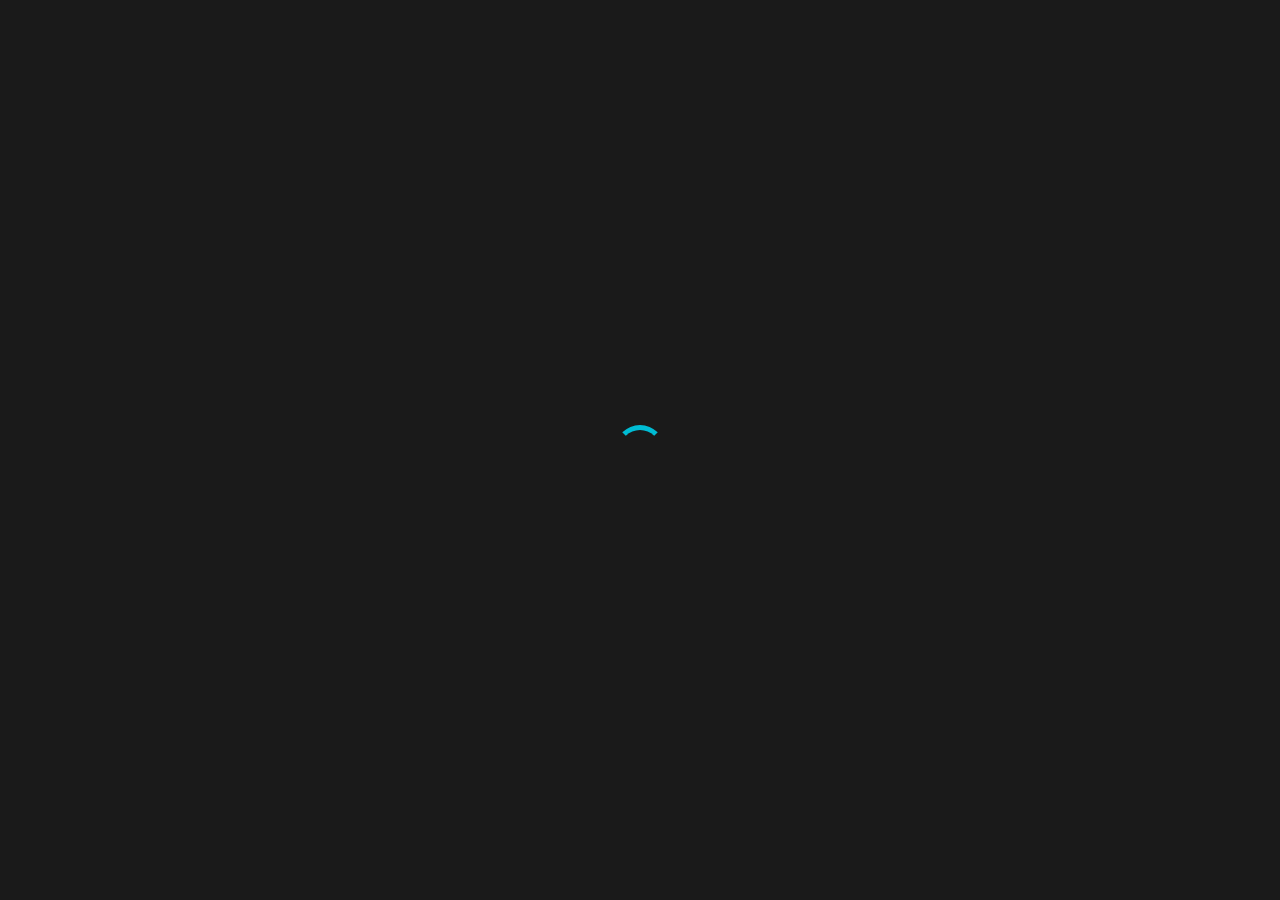
==== index.html @ cb2e1cc2 "h" ====
<!DOCTYPE html>
<html lang="en">
  <head>
    <meta charset="UTF-8" />
    <meta http-equiv="X-UA-Compatible" content="IE=edge" />
    <meta name="viewport" content="width=device-width, initial-scale=1.0" />
    <title>Slider</title>
    <link rel="stylesheet" href="/style.css" />
    <link rel="preconnect" href="https://fonts.googleapis.com" />
    <link rel="preconnect" href="https://fonts.gstatic.com" crossorigin />
    <link
      href="https://fonts.googleapis.com/css2?family=Ubuntu:ital,wght@0,300;0,400;0,500;0,700;1,300;1,400;1,500;1,700&display=swap"
      rel="stylesheet"
    />
    <link rel="stylesheet" type="text/css" href="./slick/slick.css">
  <link rel="stylesheet" type="text/css" href="./slick/slick-theme.css">
  </head>
  <body>
    <!-- loadin Screen For Good Look  -->
    <div class="loading-screen" id="loading">
      <div class="loader">
        </div>
        </div>
    <!-- main code  -->
    <div class="two-col">
      <div class="main-slider">
      <div class="preview-images" id="previewimages">
        <div class="top" onclick="Taketotop()">
            <svg xmlns="http://www.w3.org/2000/svg" fill="none" viewBox="0 0 24 24" stroke-width="1.5" stroke="currentColor" class="icon">
            <path stroke-linecap="round" stroke-linejoin="round" d="M4.5 15.75l7.5-7.5 7.5 7.5" />
          </svg>
          </div>
          <img
          src="/assets/mug1.png"
          alt="Image 1"
          onclick="displayImage('/assets/mug1.png')"
        />
        <img
          src="/assets/mug2.png"
          alt="Image 2"
          onclick="displayImage('/assets/mug2.png')"
        />
        <img
          src="/assets/mug3.png"
          alt="Image 3"
          onclick="displayImage('/assets/mug3.png')"
        />
        <!-- hhh  -->
        <img
        src="/assets/mug4.png"
        alt="Image 1"
        onclick="displayImage('/assets/mug1.png')"
      />
      <img
        src="/assets/mug5.png"
        alt="Image 2"
        onclick="displayImage('/assets/mug2.png')"
      />
      <img
        src="/assets/mug6.png"
        alt="Image 3"
        onclick="displayImage('/assets/mug3.png')"
      />
          
          <div class="bottom" onclick="Taketodown()">
        <svg xmlns="http://www.w3.org/2000/svg" fill="none" viewBox="0 0 24 24" stroke-width="1.5" stroke="currentColor" class="icon">
        <path stroke-linecap="round" stroke-linejoin="round" d="M19.5 8.25l-7.5 7.5-7.5-7.5" />
      </svg>
      </div>
      </div>
      <div class="slider-view" id="displayDiv">
        <img src="/assets/mug1.png" alt="Displayed Image" id="displayedImage" />
        <div class="location-image">
            <div class="dot"></div>
            <div class="dot"></div>
            <div class="dot"></div>
            <div class="dot activedot"></div>
            <div class="dot"></div>
            <div class="dot"></div>
            <div class="dot"></div>
        </div> 
      </div>    
    </div>
    <div class="info-space">
        <h1>Your Text OR Info:</h1>
        <p>Lorem ipsum dolor sit amet consectetur, adipisicing elit. Quod numquam odio iste repellat sapiente eaque ea quis voluptatibus cupiditate deserunt quasi modi aliquam assumenda est placeat tenetur quibusdam rerum enim, labore praesentium laboriosam. Odio earum provident corporis aliquam at necessitatibus consequatur blanditiis modi distinctio quo impedit, in, aspernatur magni magnam recusandae enim suscipit ea vero ipsam consectetur corrupti. Minus fugit veritatis explicabo corrupti non ad asperiores amet illum temporibus sequi facilis hic ex officia, et animi eveniet rem aperiam incidunt. Temporibus, eligendi commodi veritatis officiis aspernatur suscipit obcaecati eveniet cum iusto voluptatibus eum aut tempore quia possimus doloribus culpa cupiditate ab deserunt minima veniam fugit. Maiores, repellat. Sint ullam dolore iure, officia assumenda corporis neque. Doloribus minima nihil eligendi adipisci commodi aliquid, nobis voluptas optio provident aperiam tempore ea quidem expedita. Eaque laudantium atque fuga fugiat, quasi obcaecati iure nobis inventore numquam debitis dolore sunt repellat, dignissimos harum? Quidem reiciendis esse praesentium soluta obcaecati quas assumenda illo sapiente quae porro iure, doloribus eaque non excepturi nobis cum. Reprehenderit vel repudiandae accusantium blanditiis voluptatum aspernatur est repellendus illum neque molestiae sunt possimus quidem quae, obcaecati explicabo distinctio sint architecto nihil consequatur! Sit alias quas ut adipisci optio fugiat veritatis. Quibusdam sequi atque iure ipsum tenetur, suscipit quae impedit eius blanditiis, iste unde similique, asperiores cumque quia ea et ipsam labore quaerat ad animi illo pariatur exercitationem error? Autem, voluptatibus tempora. Suscipit repudiandae expedita adipisci officiis eaque! Perferendis iste ex ad odio tempore nesciunt, possimus odit dolorem sed saepe doloremque consectetur repellendus vel tenetur facere obcaecati magnam earum modi perspiciatis voluptates repellat, laborum expedita quisquam adipisci! Dolor doloremque iure laboriosam dolorum nesciunt sunt, quod excepturi expedita nisi inventore? Illum omnis nisi perferendis quaerat quis placeat alias minima hic tenetur cumque modi laudantium sunt, id accusamus eligendi! Quam nesciunt exercitationem alias reprehenderit autem!</p>
    </div>

    <script type="text/javascript" src="/app.js"></script>
    <script src="https://code.jquery.com/jquery-2.2.0.min.js" type="text/javascript"></script>
  <script src="./slick/slick.js" type="text/javascript" charset="utf-8"></script>
  </body>
</html>
---- style.css ----
* {
  box-sizing: border-box;
  padding: 0;
  margin: 0;
  font-family: "Ubuntu", sans-serif;
  scroll-behavior: smooth;
}
.loading-screen {
  display: flex;
  justify-content: center;
  align-items: center;
  width: 100vw;
  height: 100dvh;
  position: fixed;
  top: 0;
  left: 0;
  right: 0;
  bottom: 0;
  background: #1a1a1a;
  z-index: 999;
  transition: all 1s;
}
.loader {
  display: flex;
  justify-content: center;
  object-fit: cover;
  margin: auto;
  width: 50px;
  height: 50px;
  border-top: 5px solid #00bcd4;
  border-left: 5px solid transparent;
  border-right: 5px solid transparent;
  border-bottom: 5px solid transparent;
  border-radius: 50%;
  animation: loadAni 1s ease-in-out infinite;
}
@keyframes loadAni {
  100% {
    transform: rotate(360deg);
  }
}
html,
body {
  max-width: 100vw;
  overflow-x: hidden;
}

body {
  background: #1a1a1a;
  color: #f1f1f1;
}

a {
  color: inherit;
  text-decoration: none;
}
button {
  padding: 10px 20px;
  border-radius: 4px;
  background: rgba(225, 225, 225, 0.1);
  color: #f1f1f1;
  cursor: pointer;
  width: min-content;
  border: none;
  white-space: nowrap;
  outline: none;
}
button:hover {
  background: rgba(225, 225, 225, 0.3);
}
input,
select {
  padding: 15px;
  border-radius: 4px;
  background: rgba(225, 225, 225, 0.1);
  color: #f1f1f1;
  border: none;
  outline: none;
}
form,
.form {
  display: flex;
  flex-direction: column;
  gap: 10px;
  text-align: left;
}
@media (prefers-color-scheme: dark) {
  html {
    color-scheme: dark;
  }
}
/* ===== Scrollbar CSS ===== */
/* Firefox */
body {
  scrollbar-width: auto;
  scrollbar-color: #00bcd4 #9c279c;
}

/* Chrome, Edge, and Safari */
body::-webkit-scrollbar {
  width: 10px;
}
.preview-images::-webkit-scrollbar{
    width: 0px;
}
body::-webkit-scrollbar-track {
  background: transparent;
}

body::-webkit-scrollbar-thumb {
  background-color: #f1f1f1;
  border-radius: 1px;
  border: 3px solid transparent;
}

/* Main CSS  */
.two-col {
  display: grid;
  grid-template-columns: 60% 1fr;
  gap: 10px;
  width: 95vw;
  padding: 10px;
  height: 60vh;
  border-radius: 4px;
  box-shadow: -1px -1px 0px 90px rgba(225, 225, 225, 0.1);
  margin: 50px auto;
}
.slider {
  width: 100%;
  background: rgba(225, 225, 225, 0.1);
}

.main-slider {
  display: grid;
  grid-template-columns: 20% 1fr;
  overflow: hidden;
}
.preview-images {
  display: flex;
  flex-direction: column;
  gap: 10px;
  overflow-y: scroll;
  padding: 10px;
  position: relative;
  border-right: 0.1px solid rgba(225, 225, 225, 0.3);
}
.slider-view {
  padding: 10px;
  width: 100%;
  height: 100%;
  overflow: hidden;
  display: flex;
  justify-content: center;
  align-items: center;
  position: relative;
  border-right: 0.1px solid rgba(225, 225, 225, 0.3);
}
.slider-view img {
  width: auto;
  height: 90%;
}
img {
  object-fit: cover;
  cursor: pointer;
  border-radius: 4px;
}
.location-image {
  display: flex;
  flex-direction: row;
  gap: 10px;
  position: absolute;
  left: 0;
  right: 0;
  margin: 0px auto;
  bottom: 0px;
  width: min-content;
  border-radius: 35px;
  padding: 10px;
}
.dot {
  width: 5px;
  height: 5px;
  border-radius: 50%;
  background: rgba(225, 225, 225, 0.1);
  cursor: pointer;
}
.activedot {
  background: #00bcd4;
}
.top, .bottom{
    width: 40px;
    height: 40px;
    border-radius: 4px;
    display: flex;
    justify-content: center;
    align-items: center;
    margin: 0 auto;
    cursor: pointer;
    background: #1a1a1a;
}
.icon{
    width: 20px;
    height: 20px;
}
.top:hover, .bottom:hover{
    background: rgba(0,0,0,0.5);
}
.top{
    position: sticky;
    top: 0px;
    left: 0;
    right: 0;
    margin: 0 auto;
    border: 0.1px solid rgba(225, 225, 225, 0.1);
}
.bottom{
    position: sticky;
    bottom: 0px;
    left: 0;
    right: 0;
    margin: 0 auto;
    border: 0.1px solid rgba(225, 225, 225, 0.1);
}
.info-space {
  overflow-y: scroll;
}
@media only screen and (max-width: 768px) {
  .two-col{
    grid-template-columns: 1fr;
    height: 70vh;
  }
  .main-slider{
    grid-template-columns: 25% 1fr;
  }
  .preview-images{
    padding: 5px;
  }
  .location-image{
    padding: 0;
  }
  .slider-view{
    border: none;
    padding: 5px;
  }
}

@media only screen and (max-width: 376px) {}
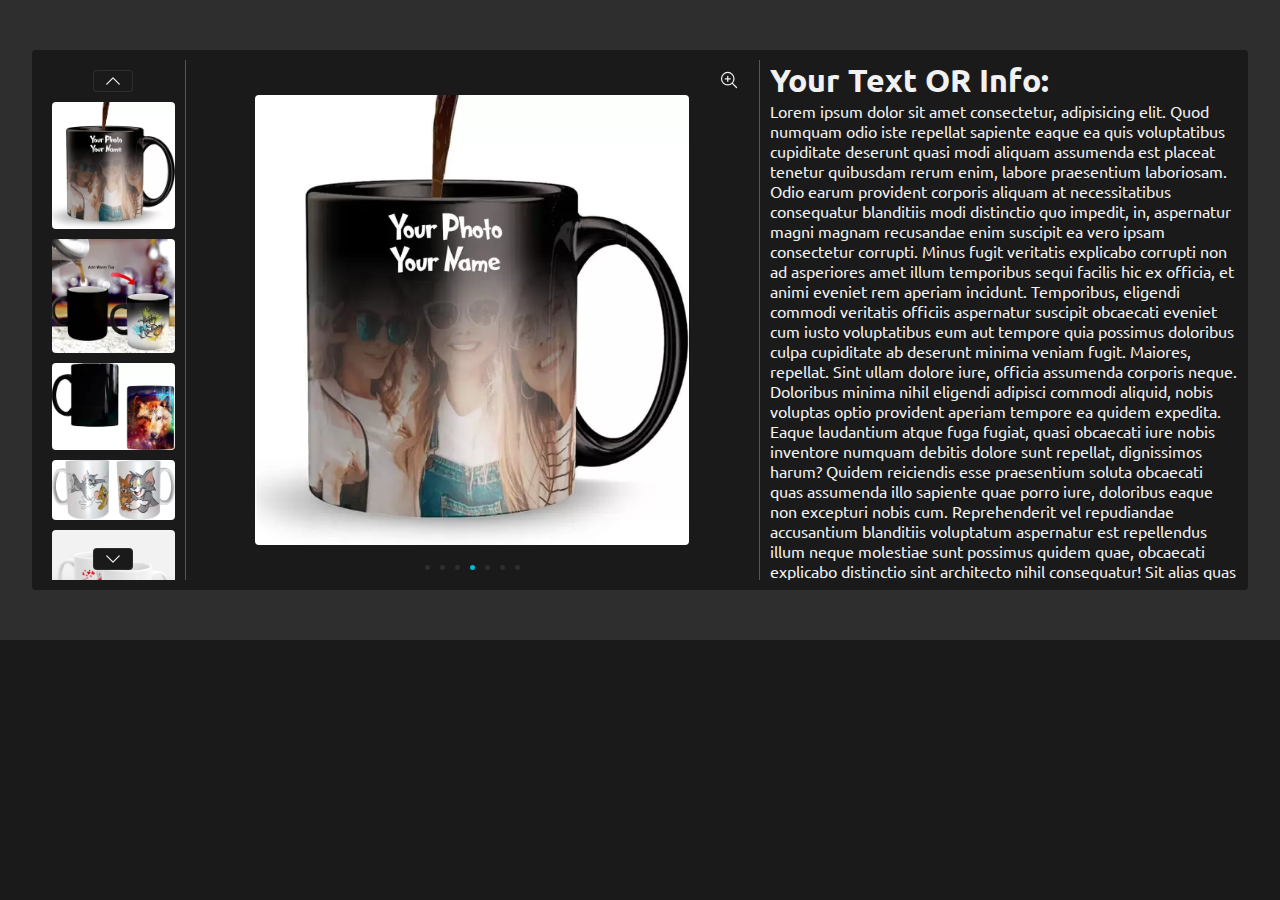
==== commit 3b58a9ed: "nope" ====
--- a/index.html
+++ b/index.html
@@ -17,14 +17,14 @@
   </head>
   <body>
     <!-- loadin Screen For Good Look  -->
-    <div class="loading-screen" id="loading">
+    <!-- <div class="loading-screen" id="loading">
       <div class="loader">
         </div>
-        </div>
+        </div> -->
     <!-- main code  -->
     <div class="two-col">
       <div class="main-slider">
-      <div class="preview-images" id="previewimages">
+      <div class="preview-images" id="preview-images">
         <div class="top" onclick="Taketotop()">
             <svg xmlns="http://www.w3.org/2000/svg" fill="none" viewBox="0 0 24 24" stroke-width="1.5" stroke="currentColor" class="icon">
             <path stroke-linecap="round" stroke-linejoin="round" d="M4.5 15.75l7.5-7.5 7.5 7.5" />
@@ -78,6 +78,11 @@
             <div class="dot"></div>
             <div class="dot"></div>
             <div class="dot"></div>
+        </div>
+        <div class="zoom">
+            <svg xmlns="http://www.w3.org/2000/svg" fill="none" viewBox="0 0 24 24" stroke-width="1.5" stroke="currentColor" class="icon">
+                <path stroke-linecap="round" stroke-linejoin="round" d="M21 21l-5.197-5.197m0 0A7.5 7.5 0 105.196 5.196a7.5 7.5 0 0010.607 10.607zM10.5 7.5v6m3-3h-6" />
+              </svg>              
         </div> 
       </div>    
     </div>
--- a/style.css
+++ b/style.css
@@ -177,6 +177,22 @@
   border-radius: 35px;
   padding: 10px;
 }
+.zoom{
+  display: flex;
+  flex-direction: row;
+  gap: 10px;
+  position: absolute;
+  right: 10px;
+  top: 0px;
+  width: min-content;
+  border-radius: 35px;
+  padding: 10px;
+}
+.zoom:hover{
+  border-radius: 50%;
+  background: rgba(225, 225, 225, 0.1);
+  cursor: pointer;
+}
 .dot {
   width: 5px;
   height: 5px;
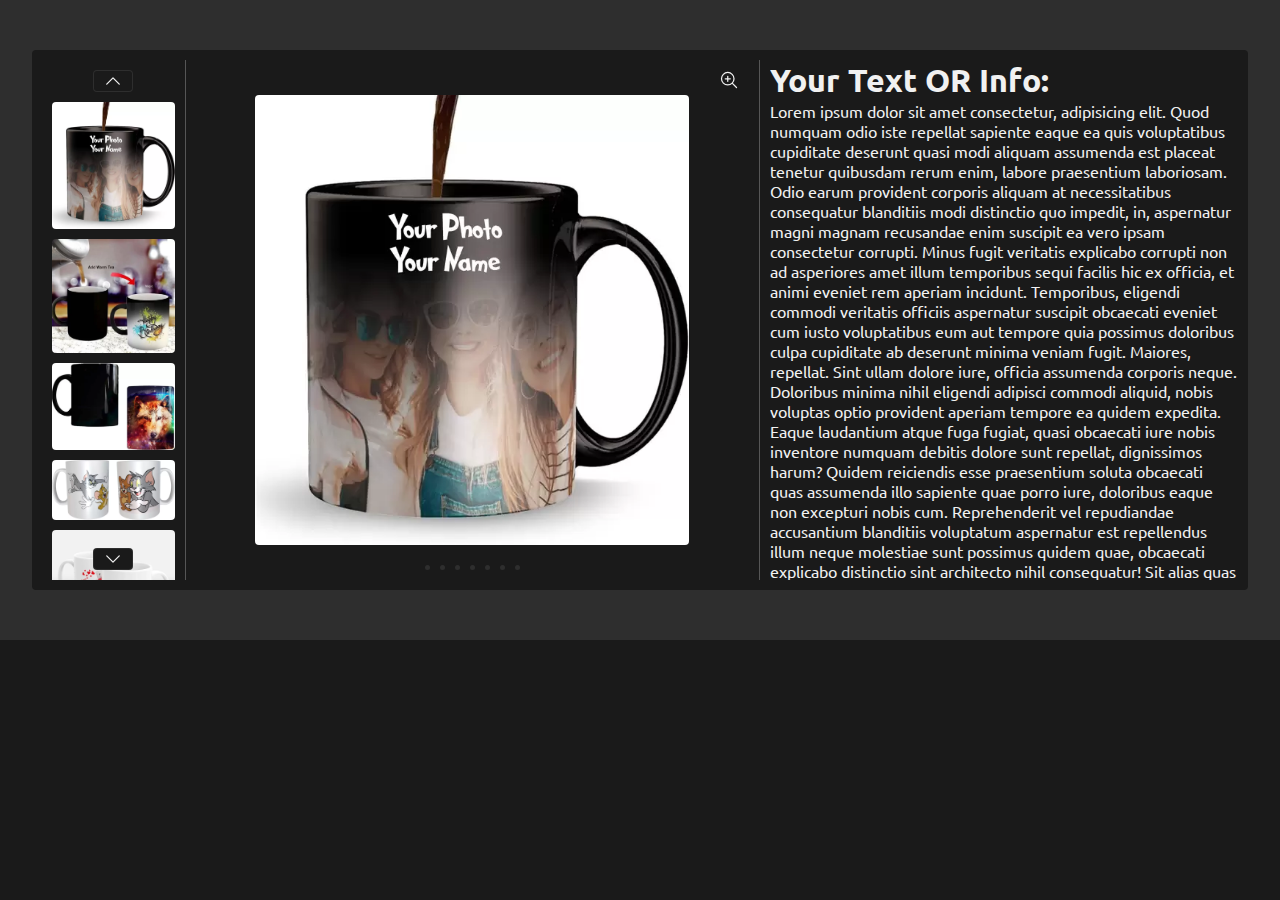
==== commit 6f73facc: "added" ====
--- a/index.html
+++ b/index.html
@@ -45,21 +45,20 @@
           alt="Image 3"
           onclick="displayImage('/assets/mug3.png')"
         />
-        <!-- hhh  -->
         <img
         src="/assets/mug4.png"
         alt="Image 1"
-        onclick="displayImage('/assets/mug1.png')"
+        onclick="displayImage('/assets/mug4.png')"
       />
       <img
         src="/assets/mug5.png"
         alt="Image 2"
-        onclick="displayImage('/assets/mug2.png')"
+        onclick="displayImage('/assets/mug5.png')"
       />
       <img
         src="/assets/mug6.png"
         alt="Image 3"
-        onclick="displayImage('/assets/mug3.png')"
+        onclick="displayImage('/assets/mug6.png')"
       />
           
           <div class="bottom" onclick="Taketodown()">
@@ -74,12 +73,12 @@
             <div class="dot"></div>
             <div class="dot"></div>
             <div class="dot"></div>
-            <div class="dot activedot"></div>
+            <div class="dot"></div>
             <div class="dot"></div>
             <div class="dot"></div>
             <div class="dot"></div>
         </div>
-        <div class="zoom">
+        <div class="zoom" onclick="Magnify()">
             <svg xmlns="http://www.w3.org/2000/svg" fill="none" viewBox="0 0 24 24" stroke-width="1.5" stroke="currentColor" class="icon">
                 <path stroke-linecap="round" stroke-linejoin="round" d="M21 21l-5.197-5.197m0 0A7.5 7.5 0 105.196 5.196a7.5 7.5 0 0010.607 10.607zM10.5 7.5v6m3-3h-6" />
               </svg>              
--- a/style.css
+++ b/style.css
@@ -100,8 +100,8 @@
 body::-webkit-scrollbar {
   width: 10px;
 }
-.preview-images::-webkit-scrollbar{
-    width: 0px;
+.preview-images::-webkit-scrollbar {
+  width: 0px;
 }
 body::-webkit-scrollbar-track {
   background: transparent;
@@ -158,6 +158,8 @@
 .slider-view img {
   width: auto;
   height: 90%;
+  transition: transform 0.3s ease-in-out;
+  transform-origin: top left;
 }
 img {
   object-fit: cover;
@@ -177,7 +179,7 @@
   border-radius: 35px;
   padding: 10px;
 }
-.zoom{
+.zoom {
   display: flex;
   flex-direction: row;
   gap: 10px;
@@ -188,10 +190,16 @@
   border-radius: 35px;
   padding: 10px;
 }
-.zoom:hover{
+.zoomed {
+  transform: scale(2);
+}
+.zoom:hover {
   border-radius: 50%;
   background: rgba(225, 225, 225, 0.1);
   cursor: pointer;
+}
+.zoomin {
+  cursor: zoom-in;
 }
 .dot {
   width: 5px;
@@ -203,61 +211,64 @@
 .activedot {
   background: #00bcd4;
 }
-.top, .bottom{
-    width: 40px;
-    height: 40px;
-    border-radius: 4px;
-    display: flex;
-    justify-content: center;
-    align-items: center;
-    margin: 0 auto;
-    cursor: pointer;
-    background: #1a1a1a;
-}
-.icon{
-    width: 20px;
-    height: 20px;
-}
-.top:hover, .bottom:hover{
-    background: rgba(0,0,0,0.5);
-}
-.top{
-    position: sticky;
-    top: 0px;
-    left: 0;
-    right: 0;
-    margin: 0 auto;
-    border: 0.1px solid rgba(225, 225, 225, 0.1);
-}
-.bottom{
-    position: sticky;
-    bottom: 0px;
-    left: 0;
-    right: 0;
-    margin: 0 auto;
-    border: 0.1px solid rgba(225, 225, 225, 0.1);
+.top,
+.bottom {
+  width: 40px;
+  height: 40px;
+  border-radius: 4px;
+  display: flex;
+  justify-content: center;
+  align-items: center;
+  margin: 0 auto;
+  cursor: pointer;
+  background: #1a1a1a;
+}
+.icon {
+  width: 20px;
+  height: 20px;
+}
+.top:hover,
+.bottom:hover {
+  background: rgba(0, 0, 0, 0.5);
+}
+.top {
+  position: sticky;
+  top: 0px;
+  left: 0;
+  right: 0;
+  margin: 0 auto;
+  border: 0.1px solid rgba(225, 225, 225, 0.1);
+}
+.bottom {
+  position: sticky;
+  bottom: 0px;
+  left: 0;
+  right: 0;
+  margin: 0 auto;
+  border: 0.1px solid rgba(225, 225, 225, 0.1);
 }
 .info-space {
   overflow-y: scroll;
 }
 @media only screen and (max-width: 768px) {
-  .two-col{
+  .two-col {
     grid-template-columns: 1fr;
     height: 70vh;
   }
-  .main-slider{
+  .main-slider {
     grid-template-columns: 25% 1fr;
   }
-  .preview-images{
+  .preview-images {
     padding: 5px;
   }
-  .location-image{
+  .location-image {
     padding: 0;
   }
-  .slider-view{
+  .slider-view {
     border: none;
     padding: 5px;
   }
 }
 
-@media only screen and (max-width: 376px) {}+@media only screen and (max-width: 376px) {
+}
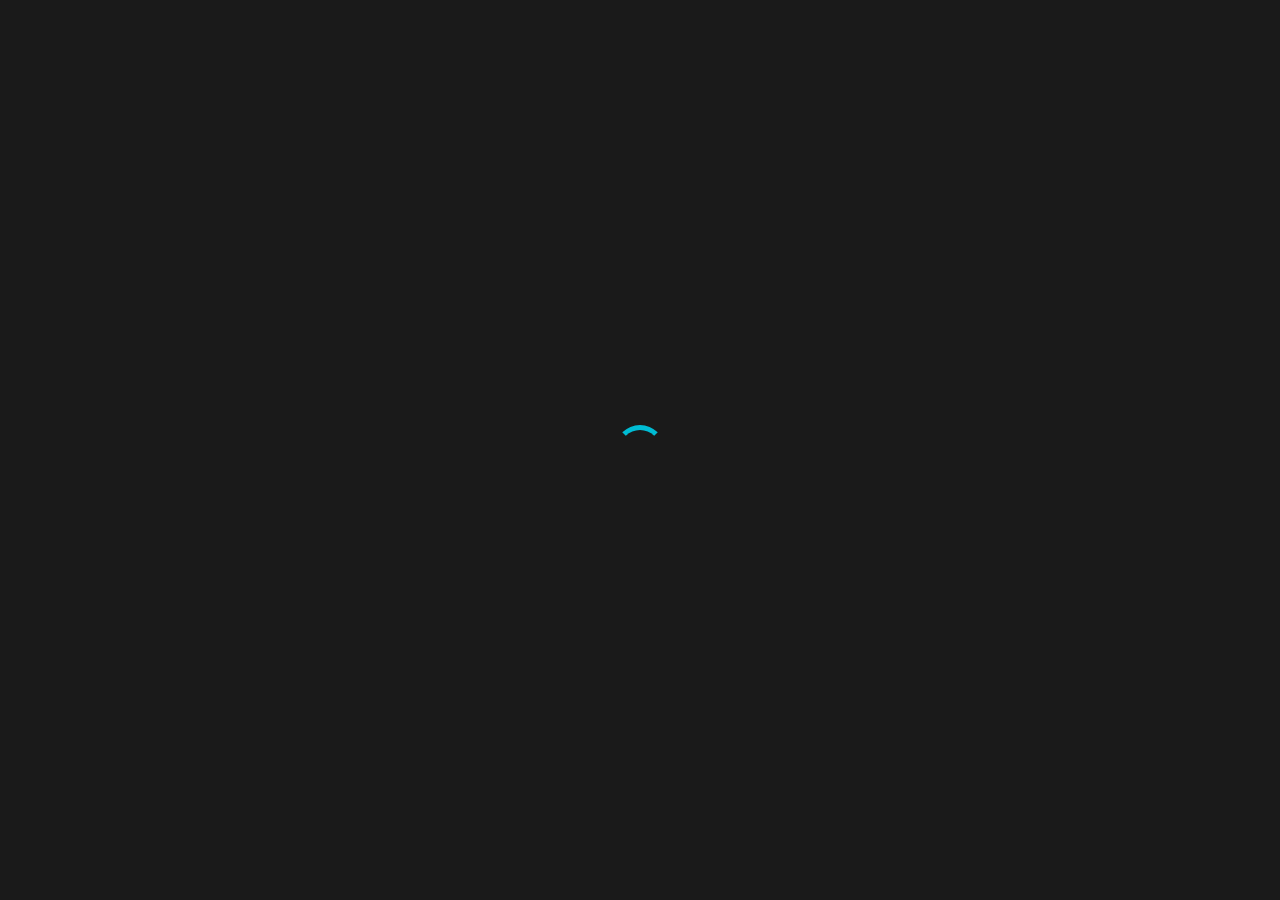
==== commit e263dc86: "boom" ====
--- a/index.html
+++ b/index.html
@@ -5,6 +5,7 @@
     <meta http-equiv="X-UA-Compatible" content="IE=edge" />
     <meta name="viewport" content="width=device-width, initial-scale=1.0" />
     <title>Slider</title>
+    <link rel="shortcut icon" href="/favicon.ico" type="image/x-icon">
     <link rel="stylesheet" href="/style.css" />
     <link rel="preconnect" href="https://fonts.googleapis.com" />
     <link rel="preconnect" href="https://fonts.gstatic.com" crossorigin />
@@ -12,15 +13,14 @@
       href="https://fonts.googleapis.com/css2?family=Ubuntu:ital,wght@0,300;0,400;0,500;0,700;1,300;1,400;1,500;1,700&display=swap"
       rel="stylesheet"
     />
-    <link rel="stylesheet" type="text/css" href="./slick/slick.css">
-  <link rel="stylesheet" type="text/css" href="./slick/slick-theme.css">
+	<script src="https://ajax.googleapis.com/ajax/libs/jquery/3.4.1/jquery.min.js"></script>
   </head>
   <body>
     <!-- loadin Screen For Good Look  -->
-    <!-- <div class="loading-screen" id="loading">
+    <div class="loading-screen" id="loading">
       <div class="loader">
         </div>
-        </div> -->
+        </div>
     <!-- main code  -->
     <div class="two-col">
       <div class="main-slider">
@@ -59,8 +59,7 @@
         src="/assets/mug6.png"
         alt="Image 3"
         onclick="displayImage('/assets/mug6.png')"
-      />
-          
+      />     
           <div class="bottom" onclick="Taketodown()">
         <svg xmlns="http://www.w3.org/2000/svg" fill="none" viewBox="0 0 24 24" stroke-width="1.5" stroke="currentColor" class="icon">
         <path stroke-linecap="round" stroke-linejoin="round" d="M19.5 8.25l-7.5 7.5-7.5-7.5" />
@@ -91,7 +90,7 @@
     </div>
 
     <script type="text/javascript" src="/app.js"></script>
-    <script src="https://code.jquery.com/jquery-2.2.0.min.js" type="text/javascript"></script>
-  <script src="./slick/slick.js" type="text/javascript" charset="utf-8"></script>
+    <script src="/zoomsl.js" type="text/javascript"></script>
+    <script src="/zoomsl.min.js" type="text/javascript"></script>
   </body>
 </html>
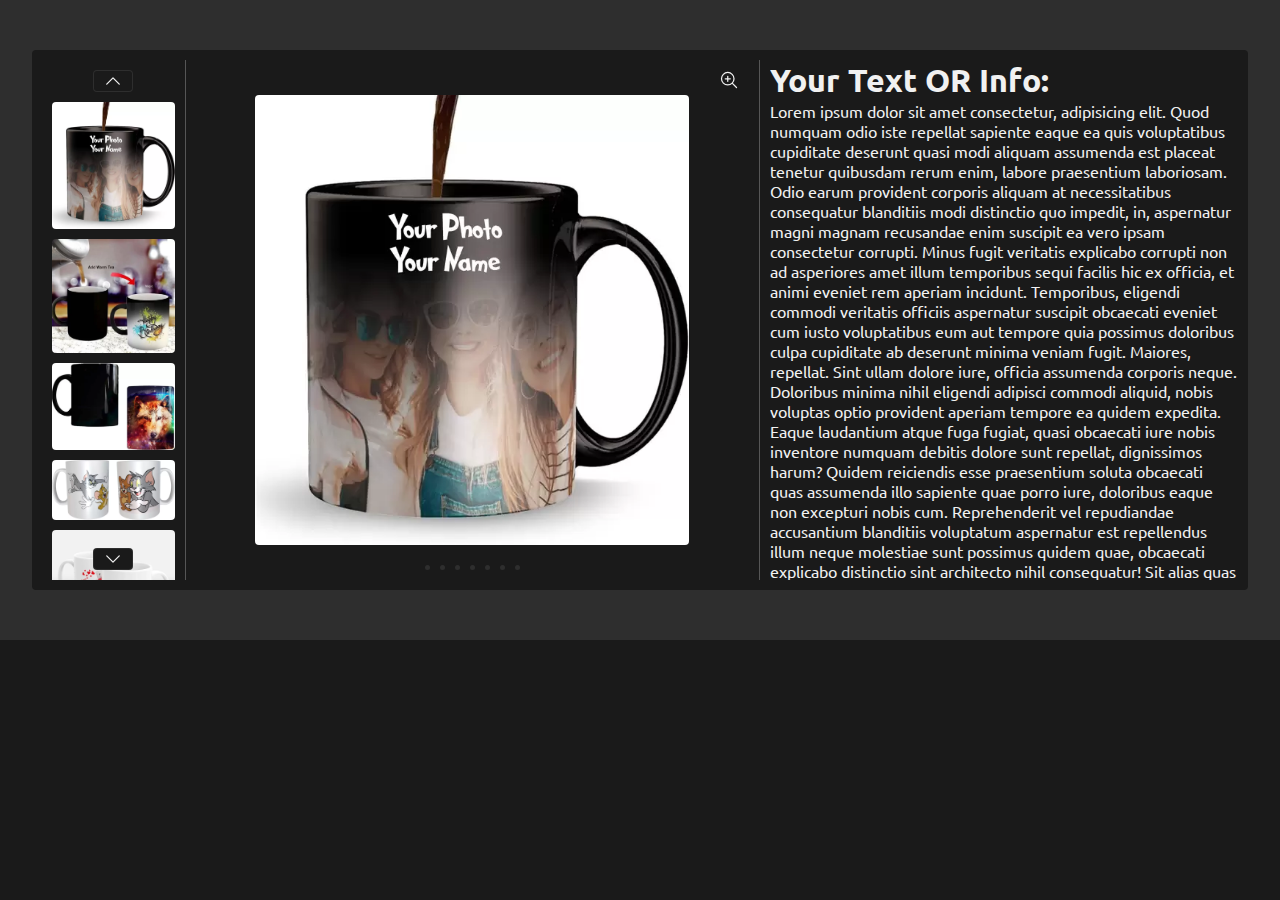
==== commit d9a2929e: "yes" ====
--- a/index.html
+++ b/index.html
@@ -17,10 +17,10 @@
   </head>
   <body>
     <!-- loadin Screen For Good Look  -->
-    <div class="loading-screen" id="loading">
+    <!-- <div class="loading-screen" id="loading">
       <div class="loader">
         </div>
-        </div>
+        </div> -->
     <!-- main code  -->
     <div class="two-col">
       <div class="main-slider">
@@ -33,32 +33,32 @@
           <img
           src="/assets/mug1.png"
           alt="Image 1"
-          onclick="displayImage('/assets/mug1.png')"
+          onclick="displayImaged('/assets/mug1.png')"
         />
         <img
           src="/assets/mug2.png"
           alt="Image 2"
-          onclick="displayImage('/assets/mug2.png')"
+          onclick="displayImaged('/assets/mug2.png')"
         />
         <img
           src="/assets/mug3.png"
           alt="Image 3"
-          onclick="displayImage('/assets/mug3.png')"
+          onclick="displayImaged('/assets/mug3.png')"
         />
         <img
         src="/assets/mug4.png"
         alt="Image 1"
-        onclick="displayImage('/assets/mug4.png')"
+        onclick="displayImaged('/assets/mug4.png')"
       />
       <img
         src="/assets/mug5.png"
         alt="Image 2"
-        onclick="displayImage('/assets/mug5.png')"
+        onclick="displayImaged('/assets/mug5.png')"
       />
       <img
         src="/assets/mug6.png"
         alt="Image 3"
-        onclick="displayImage('/assets/mug6.png')"
+        onclick="displayImaged('/assets/mug6.png')"
       />     
           <div class="bottom" onclick="Taketodown()">
         <svg xmlns="http://www.w3.org/2000/svg" fill="none" viewBox="0 0 24 24" stroke-width="1.5" stroke="currentColor" class="icon">
@@ -77,7 +77,7 @@
             <div class="dot"></div>
             <div class="dot"></div>
         </div>
-        <div class="zoom" onclick="Magnify()">
+        <div class="zoom" onclick="MagnifyModel()">
             <svg xmlns="http://www.w3.org/2000/svg" fill="none" viewBox="0 0 24 24" stroke-width="1.5" stroke="currentColor" class="icon">
                 <path stroke-linecap="round" stroke-linejoin="round" d="M21 21l-5.197-5.197m0 0A7.5 7.5 0 105.196 5.196a7.5 7.5 0 0010.607 10.607zM10.5 7.5v6m3-3h-6" />
               </svg>              
@@ -88,6 +88,64 @@
         <h1>Your Text OR Info:</h1>
         <p>Lorem ipsum dolor sit amet consectetur, adipisicing elit. Quod numquam odio iste repellat sapiente eaque ea quis voluptatibus cupiditate deserunt quasi modi aliquam assumenda est placeat tenetur quibusdam rerum enim, labore praesentium laboriosam. Odio earum provident corporis aliquam at necessitatibus consequatur blanditiis modi distinctio quo impedit, in, aspernatur magni magnam recusandae enim suscipit ea vero ipsam consectetur corrupti. Minus fugit veritatis explicabo corrupti non ad asperiores amet illum temporibus sequi facilis hic ex officia, et animi eveniet rem aperiam incidunt. Temporibus, eligendi commodi veritatis officiis aspernatur suscipit obcaecati eveniet cum iusto voluptatibus eum aut tempore quia possimus doloribus culpa cupiditate ab deserunt minima veniam fugit. Maiores, repellat. Sint ullam dolore iure, officia assumenda corporis neque. Doloribus minima nihil eligendi adipisci commodi aliquid, nobis voluptas optio provident aperiam tempore ea quidem expedita. Eaque laudantium atque fuga fugiat, quasi obcaecati iure nobis inventore numquam debitis dolore sunt repellat, dignissimos harum? Quidem reiciendis esse praesentium soluta obcaecati quas assumenda illo sapiente quae porro iure, doloribus eaque non excepturi nobis cum. Reprehenderit vel repudiandae accusantium blanditiis voluptatum aspernatur est repellendus illum neque molestiae sunt possimus quidem quae, obcaecati explicabo distinctio sint architecto nihil consequatur! Sit alias quas ut adipisci optio fugiat veritatis. Quibusdam sequi atque iure ipsum tenetur, suscipit quae impedit eius blanditiis, iste unde similique, asperiores cumque quia ea et ipsam labore quaerat ad animi illo pariatur exercitationem error? Autem, voluptatibus tempora. Suscipit repudiandae expedita adipisci officiis eaque! Perferendis iste ex ad odio tempore nesciunt, possimus odit dolorem sed saepe doloremque consectetur repellendus vel tenetur facere obcaecati magnam earum modi perspiciatis voluptates repellat, laborum expedita quisquam adipisci! Dolor doloremque iure laboriosam dolorum nesciunt sunt, quod excepturi expedita nisi inventore? Illum omnis nisi perferendis quaerat quis placeat alias minima hic tenetur cumque modi laudantium sunt, id accusamus eligendi! Quam nesciunt exercitationem alias reprehenderit autem!</p>
     </div>
+    </div>
+
+    <!-- model  -->
+    <div class="model" id="model">
+      <div class="model-slider">
+        <div class="preview-images" id="previewimages">
+          <div class="top" onclick="TaketoUP()">
+              <svg xmlns="http://www.w3.org/2000/svg" fill="none" viewBox="0 0 24 24" stroke-width="1.5" stroke="currentColor" class="icon">
+              <path stroke-linecap="round" stroke-linejoin="round" d="M4.5 15.75l7.5-7.5 7.5 7.5" />
+            </svg>
+            </div>
+            <img
+            src="/assets/mug1.png"
+            alt="Image 1"
+            onclick="displayImage('/assets/mug1.png')"
+          />
+          <img
+            src="/assets/mug2.png"
+            alt="Image 2"
+            onclick="displayImage('/assets/mug2.png')"
+          />
+          <img
+            src="/assets/mug3.png"
+            alt="Image 3"
+            onclick="displayImage('/assets/mug3.png')"
+          />
+          <img
+          src="/assets/mug4.png"
+          alt="Image 1"
+          onclick="displayImage('/assets/mug4.png')"
+        />
+        <img
+          src="/assets/mug5.png"
+          alt="Image 2"
+          onclick="displayImage('/assets/mug5.png')"
+        />
+        <img
+          src="/assets/mug6.png"
+          alt="Image 3"
+          onclick="displayImage('/assets/mug6.png')"
+        />     
+            <div class="bottom" onclick="TaketoBottom()">
+          <svg xmlns="http://www.w3.org/2000/svg" fill="none" viewBox="0 0 24 24" stroke-width="1.5" stroke="currentColor" class="icon">
+          <path stroke-linecap="round" stroke-linejoin="round" d="M19.5 8.25l-7.5 7.5-7.5-7.5" />
+        </svg>
+        </div>
+        </div>
+        <div class="slider-view" id="displayDivNext">
+          <img src="/assets/mug1.png" alt="Displayed Image" id="displayedImaged" />
+          <div class="close" onclick="CloseModel()">
+            <svg xmlns="http://www.w3.org/2000/svg" fill="none" viewBox="0 0 24 24" stroke-width="1.5" stroke="currentColor" class="icon">
+              <path stroke-linecap="round" stroke-linejoin="round" d="M6 18L18 6M6 6l12 12" />
+            </svg>
+            
+          </div> 
+        </div>
+      </div>
+    </div>
 
     <script type="text/javascript" src="/app.js"></script>
     <script src="/zoomsl.js" type="text/javascript"></script>
--- a/style.css
+++ b/style.css
@@ -227,6 +227,22 @@
   width: 20px;
   height: 20px;
 }
+.close{
+  display: flex;
+  flex-direction: row;
+  gap: 10px;
+  position: absolute;
+  right: 10px;
+  top: 0px;
+  width: min-content;
+  border-radius: 35px;
+  padding: 10px;
+  cursor: pointer;
+  background: rgba(0, 0, 0, 0.5);
+}
+.close:hover{
+  background: rgba(225, 225, 225, 0.1);
+}
 .top:hover,
 .bottom:hover {
   background: rgba(0, 0, 0, 0.5);
@@ -249,6 +265,27 @@
 }
 .info-space {
   overflow-y: scroll;
+}
+.model{
+  width: 100vw;
+  height: 100vh;
+  z-index: 999;
+  position: fixed;
+  left: 0;
+  right: 0;
+  top: 0;
+  bottom: 0;
+  background: rgba(225, 225, 225, 0.1);
+  backdrop-filter: blur(90px);
+  display: none;
+}
+.model-slider{
+  width: 85%;
+  height: 65%;
+  display: grid;
+  grid-template-columns: 20% 1fr;
+  overflow: hidden;
+  margin: 100px auto;
 }
 @media only screen and (max-width: 768px) {
   .two-col {
@@ -268,6 +305,19 @@
     border: none;
     padding: 5px;
   }
+  .model{
+    display: none;
+    align-items: center;
+    width: 100vh;
+    height: 100vh;
+  }
+  .model-slider{
+    width: 100vw;
+    height: 40vh;
+    margin: 0;
+    padding: 10px;
+    overflow: hidden;
+  }
 }
 
 @media only screen and (max-width: 376px) {
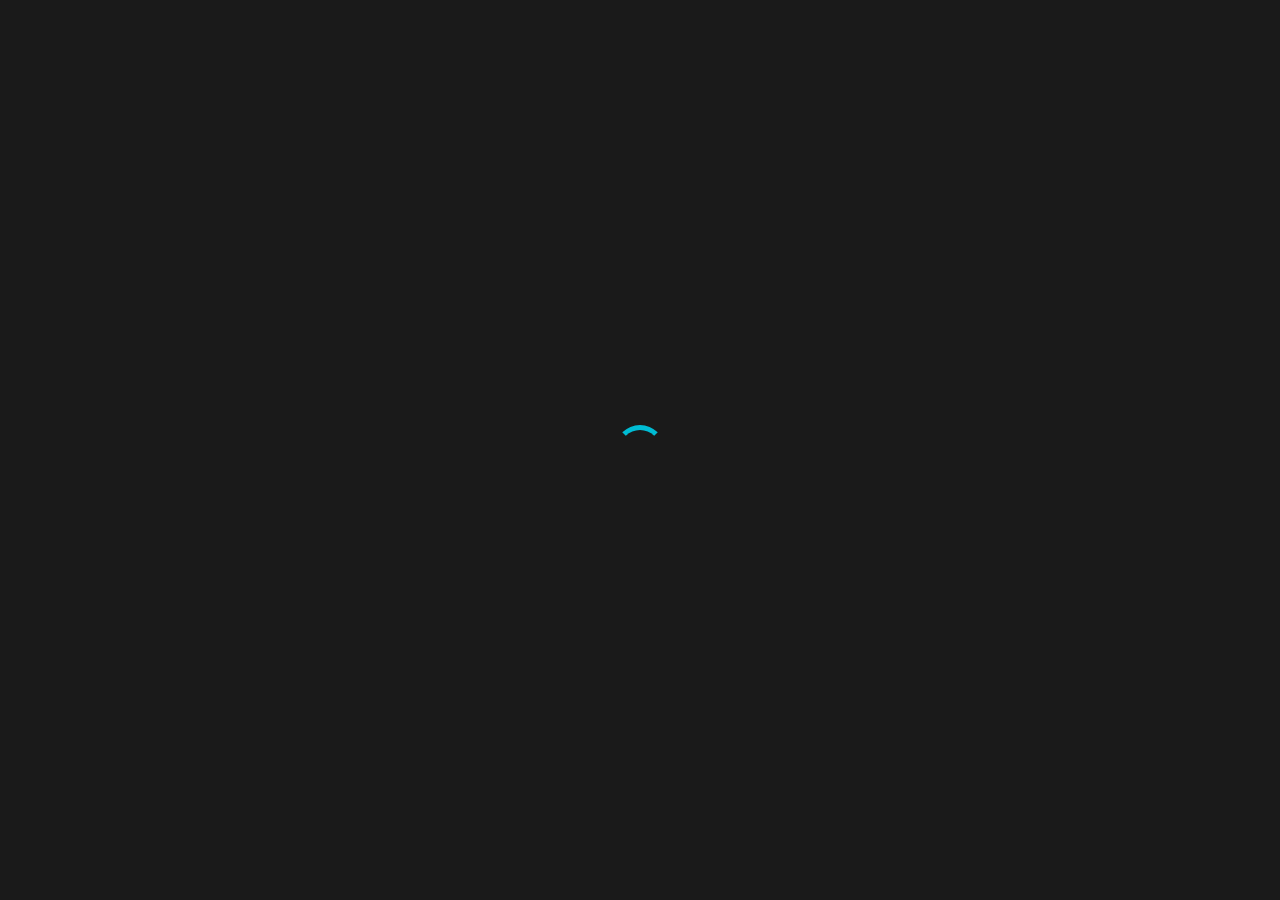
==== commit 4bc4e45a: "good" ====
--- a/index.html
+++ b/index.html
@@ -17,10 +17,10 @@
   </head>
   <body>
     <!-- loadin Screen For Good Look  -->
-    <!-- <div class="loading-screen" id="loading">
+    <div class="loading-screen" id="loading">
       <div class="loader">
         </div>
-        </div> -->
+        </div>
     <!-- main code  -->
     <div class="two-col">
       <div class="main-slider">
